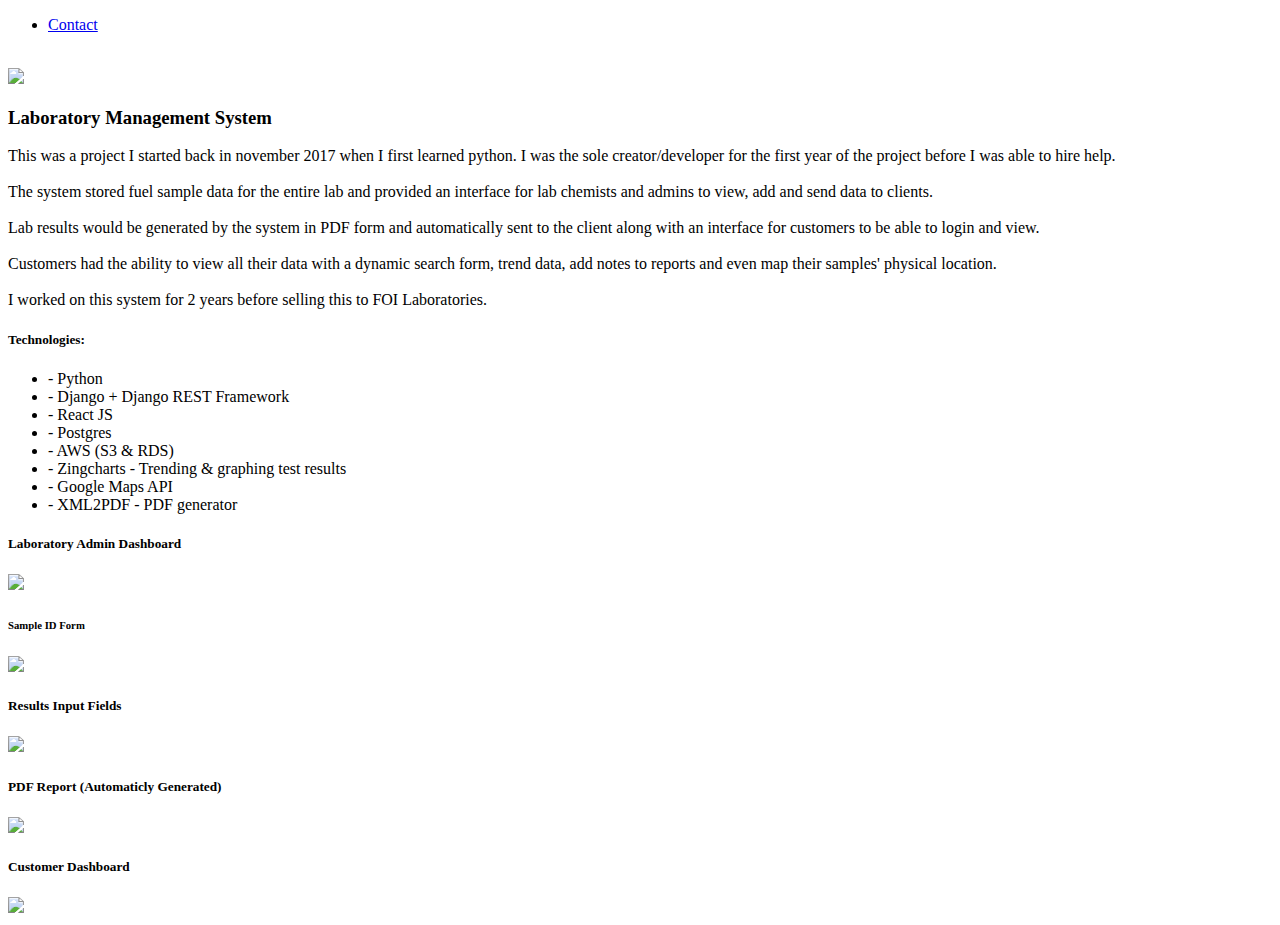
==== static/post_fun.html @ c9e9aa8a "Initial Commit" ====
<!DOCTYPE html>
<html>
<head>
	<title>Post Name</title>


	<meta name="viewport" content="width=device-width, initial-scale=1, maximum-scale=1, minimum-scale=1" />

	<link href="https://fonts.googleapis.com/css2?family=Russo+One&display=swap" rel="stylesheet">

	<link href="https://fonts.googleapis.com/css2?family=Roboto+Mono:wght@500&display=swap" rel="stylesheet">

	<link rel="stylesheet" type="text/css" href="default.css">


	<style type="text/css">
		.img-container{
			max-width: 600px;
		}

		img{
			width: 100%
		}

	</style>

</head>
<body>
	<div class="nav-wrapper">

		<!-- Link around dots-wrapper added after tutorial video -->
		<a href="index.html">
			<div class="dots-wrapper">
				<div id="dot-1" class="browser-dot"></div>
				<div id="dot-2" class="browser-dot"></div>
				<div id="dot-3" class="browser-dot"></div>
			</div>
		</a>

		<ul id="navigation">
			<li><a href="index.html#contact">Contact</a></li>

		</ul>
	</div>

	<div class="main-container">
		<br>

		<div class="img-container">
			<img src="images/dash.jpg">
		</div>
		
		<h3>Laboratory Management System</h3>

		<p>This was a project I started back in november 2017 when I first learned python. I was the sole creator/developer for the first year of the project before I was able to hire help.
		<br>
		<br>
		The system stored fuel sample data for the entire lab and provided an interface for lab chemists and admins to view, add and send data to clients.
		<br>
		<br>
		Lab results would be generated by the system in PDF form and automatically sent to the client along with an interface for customers to be able to login and view.
		<br>
		<br>
		Customers had the ability to view all their data with a dynamic search form, trend data, add notes to reports and even map their samples' physical location.
		<br>
		<br>
		I worked on this system for 2 years before selling this to FOI Laboratories.</p>

		<h5>Technologies:</h5>
		<ul>
			<li>- Python</li>
			<li>- Django + Django REST Framework</li>
			<li>- React JS</li>
			<li>- Postgres</li>
			<li>- AWS (S3 & RDS)</li>
			<li>- Zingcharts - Trending & graphing test results</li>
			<li>- Google Maps API</li>
			<li>- XML2PDF - PDF generator</li>
		</ul>


		<h5>Laboratory Admin Dashboard</h5>
		<div class="img-container">
			<img src="images/lab-dash.jpg">
		</div>

		<h6>Sample ID Form</h5>
		<div class="img-container">
			<img src="images/sample-form.jpg">
		</div>

		<h5>Results Input Fields</h5>
		<div class="img-container">
			<img src="images/results.jpg">
		</div>

		<h5>PDF Report (Automaticly Generated)</h5>
		<div class="img-container">
			<img src="images/pdf-report.jpg">
		</div>

		<h5>Customer Dashboard</h5>
		<div class="img-container">
			<img src="images/customer-dash.jpg">
		</div>

	</div>

</body>
</html>
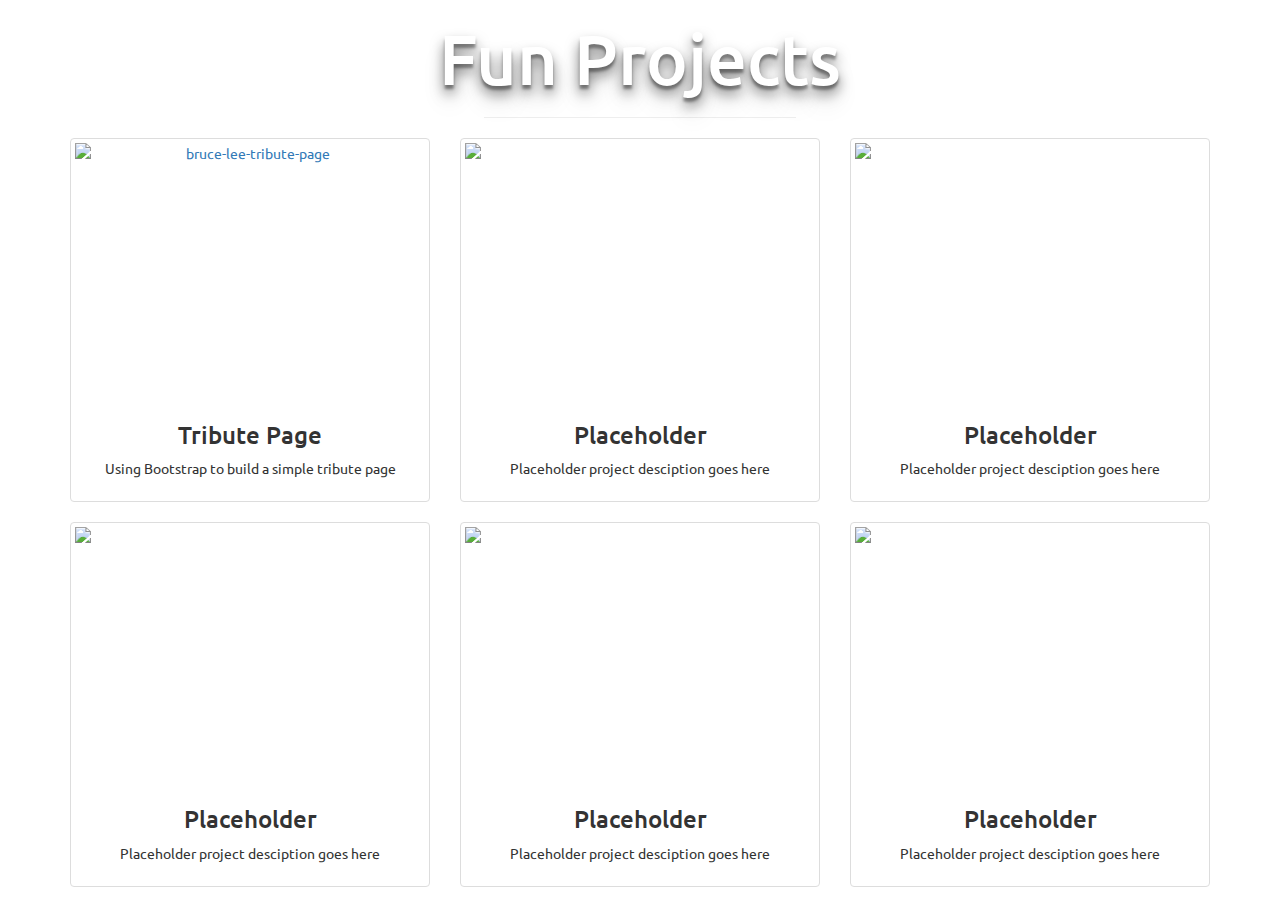
==== commit b29d8073: "projects page started" ====
--- a/static/post_fun.html
+++ b/static/post_fun.html
@@ -1,110 +1,143 @@
-<!DOCTYPE html>
 <html>
-<head>
-	<title>Post Name</title>
+  <head>
+    <meta charset="utf-8">
+    <meta name="viewport" content="width=device-width, initial-scale=1">
+    <title>Fun Projects Stack</title>
+    <link rel='stylesheet' href='https://maxcdn.bootstrapcdn.com/bootstrap/3.3.5/css/bootstrap.min.css'>
+    <link rel='stylesheet' href='https://maxcdn.bootstrapcdn.com/font-awesome/4.5.0/css/font-awesome.min.css'>
+    <link rel="stylesheet" href="projects.css">
+
+    <script src="https://code.jquery.com/jquery-1.12.0.min.js"></script>
+    <script src="https://maxcdn.bootstrapcdn.com/bootstrap/3.3.6/js/bootstrap.min.js" integrity="sha384-0mSbJDEHialfmuBBQP6A4Qrprq5OVfW37PRR3j5ELqxss1yVqOtnepnHVP9aJ7xS" crossorigin="anonymous"></script>
+
+  </head>
+  <body>
 
 
-	<meta name="viewport" content="width=device-width, initial-scale=1, maximum-scale=1, minimum-scale=1" />
-
-	<link href="https://fonts.googleapis.com/css2?family=Russo+One&display=swap" rel="stylesheet">
-
-	<link href="https://fonts.googleapis.com/css2?family=Roboto+Mono:wght@500&display=swap" rel="stylesheet">
-
-	<link rel="stylesheet" type="text/css" href="default.css">
 
 
-	<style type="text/css">
-		.img-container{
-			max-width: 600px;
-		}
 
-		img{
-			width: 100%
-		}
+    <!-- Start portfolio Section  -->
+    <a class="anchor" id="portfolio-link"></a>
+    <div id="portfolio" class="container-fluid">
+      <div class="row">
+        <div class="col-lg-12 text-center">
+          <h1>Fun Projects</h1>
+          <hr />
+          <div class="container">
+            <div class="row">
+              <div class="col-lg-4">
+                <div class="thumbnail">
+                  <a href="https://codepen.io/hash004/full/obKJvY" target="_blank">
+                    <div class="thumbnail-hover text-center">
+                      <i class="fa fa-eye fa-4x"></i>
+                    </div>
+                    <img class="img-responsive" src="https://raw.githubusercontent.com/hash004/freecodecamp/master/portfolioPage/images/projects/tribute-page.png" alt="bruce-lee-tribute-page">
+                  </a>
+                  <div class="caption">
+                    <h3>Tribute Page</h3>
+                    <p>Using Bootstrap to build a simple tribute page</p>
+                  </div>
+                </div>
+              </div>
+              <div class="col-lg-4">
+                <div class="thumbnail">
+                  <a href="#" target="_blank">
+                    <div class="thumbnail-hover text-center">
+                      <i class="fa fa-eye fa-4x"></i>
+                    </div>
+                    <img class="img-responsive" src="https://images.unsplash.com/photo-1430931071372-38127bd472b8?crop=entropy&dpr=2&fit=crop&fm=jpg&h=275&ixjsv=2.1.0&ixlib=rb-0.3.5&q=50&w=400">
+                  </a>
+                  <div class="caption">
+                    <h3>Placeholder</h3>
+                    <p>Placeholder project desciption goes here</p>
+                  </div>
+                </div>
+              </div>
+              <div class="col-lg-4">
+                <div class="thumbnail">
+                  <a href="#" target="_blank">
+                    <div class="thumbnail-hover text-center">
+                      <i class="fa fa-eye fa-4x"></i>
+                    </div>
+                    <img src="https://images.unsplash.com/photo-1426260193283-c4daed7c2024?crop=entropy&dpr=2&fit=crop&fm=jpg&h=250&ixjsv=2.1.0&ixlib=rb-0.3.5&q=50&w=400">
+                  </a>
+                  <div class="caption">
+                    <h3>Placeholder</h3>
+                    <p>Placeholder project desciption goes here</p>
+                  </div>
+                </div>
+              </div>
+            </div>
+            <div class="row">
+              <div class="col-lg-4">
+                <div class="thumbnail">
+                  <a href="#" target="_blank">
+                    <div class="thumbnail-hover text-center">
+                      <i class="fa fa-eye fa-4x"></i>
+                    </div>
+                    <img src="https://images.unsplash.com/photo-1429728479567-9c51fb49813e?crop=entropy&dpr=2&fit=crop&fm=jpg&h=300&ixjsv=2.1.0&ixlib=rb-0.3.5&q=50&w=400">
+                  </a>
+                  <div class="caption">
+                    <h3>Placeholder</h3>
+                    <p>Placeholder project desciption goes here</p>
+                  </div>
+                </div>
+              </div>
+              <div class="col-lg-4">
+                <div class="thumbnail">
+                  <a href="#" target="_blank">
+                    <div class="thumbnail-hover text-center">
+                      <i class="fa fa-eye fa-4x"></i>
+                    </div>
+                    <img src="https://images.unsplash.com/photo-1422480723682-a694a43341fb?crop=entropy&dpr=2&fit=crop&fm=jpg&h=275&ixjsv=2.1.0&ixlib=rb-0.3.5&q=50&w=400">
+                  </a>
+                  <div class="caption">
+                    <h3>Placeholder</h3>
+                    <p>Placeholder project desciption goes here</p>
+                  </div>
+                </div>
+              </div>
+              <div class="col-lg-4">
+                <div class="thumbnail">
+                  <a href="#" target="_blank">
+                    <div class="thumbnail-hover text-center">
+                      <i class="fa fa-eye fa-4x"></i>
+                    </div>
+                    <img src="https://images.unsplash.com/photo-1451968362585-6f6b322071c7?crop=entropy&dpr=2&fit=crop&fm=jpg&h=225&ixjsv=2.1.0&ixlib=rb-0.3.5&q=50&w=400">
+                  </a>
+                  <div class="caption">
+                    <h3>Placeholder</h3>
+                    <p>Placeholder project desciption goes here</p>
+                  </div>
+                </div>
+              </div>
+            </div>
+          </div>
+        </div>
+      </div>
+    </div>
+    <!-- End portfolio Section  -->
 
-	</style>
+   
 
-</head>
-<body>
-	<div class="nav-wrapper">
+    <script type="text/javascript">
+      $(document).ready(function(){
+        $(".navbar-nav li").click(function(){
+          $(".navbar-nav li").removeClass("active");
+          $(this).addClass("active");
+        }
+        );
 
-		<!-- Link around dots-wrapper added after tutorial video -->
-		<a href="index.html">
-			<div class="dots-wrapper">
-				<div id="dot-1" class="browser-dot"></div>
-				<div id="dot-2" class="browser-dot"></div>
-				<div id="dot-3" class="browser-dot"></div>
-			</div>
-		</a>
+        $('.navbar-nav a').click(function(event){
+            event.preventDefault();
+            $('html, body').animate({
+                scrollTop: $( $.attr(this, 'href') ).offset().top
+            }, 500);
+        });
 
-		<ul id="navigation">
-			<li><a href="index.html#contact">Contact</a></li>
-
-		</ul>
-	</div>
-
-	<div class="main-container">
-		<br>
-
-		<div class="img-container">
-			<img src="images/dash.jpg">
-		</div>
-		
-		<h3>Laboratory Management System</h3>
-
-		<p>This was a project I started back in november 2017 when I first learned python. I was the sole creator/developer for the first year of the project before I was able to hire help.
-		<br>
-		<br>
-		The system stored fuel sample data for the entire lab and provided an interface for lab chemists and admins to view, add and send data to clients.
-		<br>
-		<br>
-		Lab results would be generated by the system in PDF form and automatically sent to the client along with an interface for customers to be able to login and view.
-		<br>
-		<br>
-		Customers had the ability to view all their data with a dynamic search form, trend data, add notes to reports and even map their samples' physical location.
-		<br>
-		<br>
-		I worked on this system for 2 years before selling this to FOI Laboratories.</p>
-
-		<h5>Technologies:</h5>
-		<ul>
-			<li>- Python</li>
-			<li>- Django + Django REST Framework</li>
-			<li>- React JS</li>
-			<li>- Postgres</li>
-			<li>- AWS (S3 & RDS)</li>
-			<li>- Zingcharts - Trending & graphing test results</li>
-			<li>- Google Maps API</li>
-			<li>- XML2PDF - PDF generator</li>
-		</ul>
-
-
-		<h5>Laboratory Admin Dashboard</h5>
-		<div class="img-container">
-			<img src="images/lab-dash.jpg">
-		</div>
-
-		<h6>Sample ID Form</h5>
-		<div class="img-container">
-			<img src="images/sample-form.jpg">
-		</div>
-
-		<h5>Results Input Fields</h5>
-		<div class="img-container">
-			<img src="images/results.jpg">
-		</div>
-
-		<h5>PDF Report (Automaticly Generated)</h5>
-		<div class="img-container">
-			<img src="images/pdf-report.jpg">
-		</div>
-
-		<h5>Customer Dashboard</h5>
-		<div class="img-container">
-			<img src="images/customer-dash.jpg">
-		</div>
-
-	</div>
-
-</body>
+      }
+      );
+    </script>
+  </body>
 </html>--- a/static/projects.css
+++ b/static/projects.css
@@ -0,0 +1,201 @@
+@import url(https://fonts.googleapis.com/css?family=Dancing+Script|Ubuntu|Roboto:400,700);
+
+/*html, body{
+  height: 100%;
+}*/
+
+body{
+  font-family: "Ubuntu", sans-serif;
+}
+
+a.anchor {
+    display: block;
+    position: relative;
+    top: -50px;
+    visibility: hidden;
+}
+
+.navbar-brand{
+  font-family: "Dancing Script", cursive;
+  font-weight: 700;
+  font-size: 2em;
+}
+
+.navbar li{
+  text-transform: capitalize;
+}
+
+#splash{
+  background-image: url(https://raw.githubusercontent.com/hash004/freecodecamp/master/portfolioPage/images/home.jpg);
+  background-size: cover;
+  background-position: center;
+  height: 100%;
+  margin-top: 50px;
+  padding-top: 15%;
+  padding-bottom: 50px;
+  color: #fff;
+  font-size: 3em;
+  text-shadow: 0px 4px 3px rgba(0,0,0,0.4),
+               0px 8px 13px rgba(0,0,0,0.5),
+               0px 18px 23px rgba(0,0,0,0.1);
+}
+
+  #splash h1{
+    font-size: 2em;
+  }
+
+  #splash a{
+    color: #fff;
+  }
+
+  #splash a:hover{
+    color: #e7e7e7;
+  }
+
+#portfolio{
+  background-image: url(https://raw.githubusercontent.com/hash004/freecodecamp/master/portfolioPage/images/portfolio.jpg);
+  background-attachment: fixed;
+  background-size: cover;
+  background-position: center;
+  height: 100%;
+  padding-bottom: 50px;
+  color: #fff;
+}
+
+  #portfolio h1{
+    font-size: 5em;
+    text-shadow: 0px 4px 3px rgba(0,0,0,0.4),
+                 0px 8px 13px rgba(0,0,0,0.5),
+                 0px 18px 23px rgba(0,0,0,0.1);
+  }
+
+.thumbnail{
+  position: relative;
+}
+
+  .thumbnail img{
+    min-height: 250px;
+    min-width: 300px;
+  }
+
+.thumbnail-hover{
+  position: absolute;
+  top: 2px;
+  left: 2px;
+  height: 99%;
+  width: 99%;
+  opacity: 0;
+  transition:2s;
+}
+
+    .thumbnail-hover:hover{
+    top: 2px;
+    left: 2px;
+    position: absolute;
+    height: 99%;
+    width: 99%;
+    background-color: rgba(0,0,0,0.8);
+    margin: 0 auto;
+    transition:.5s;
+    opacity: 1;
+    padding-top: 30%;
+    border-radius: 5px;
+  }
+
+  .thumbnail-hover i{
+    text-decoration: none;
+    color: white;
+  }
+
+.row-eq-height {
+  display: -webkit-box;
+  display: -webkit-flex;
+  display: -ms-flexbox;
+  display:         flex;
+}
+
+#about{
+  background-image: url(https://raw.githubusercontent.com/hash004/freecodecamp/master/portfolioPage/images/about.jpg);
+  background-position: center;
+  background-size: cover;
+  height: 100%;
+  padding-bottom: 50px;
+  color: #fff;
+}
+
+  #about h1{
+    font-size: 5em;
+    text-shadow: 0px 4px 3px rgba(0,0,0,0.4),
+                 0px 8px 13px rgba(0,0,0,0.5),
+                 0px 18px 23px rgba(0,0,0,0.1);
+  }
+
+  #about p{
+    font-size: 1.5em;
+    text-align: justify;
+  }
+
+  #about img{
+    padding: 10px;
+    /*max-width: 180px;*/
+  }
+
+#white-bg{
+  /*background-color: rgba(0,0,0, 0.5);
+  border-radius: 20px;
+  margin-right: 10px;*/
+  float: left;
+  display: inline-block;
+  vertical-align: middle;
+  padding: 6% 2%;
+}
+
+#contact{
+  background-image: url(https://raw.githubusercontent.com/hash004/freecodecamp/master/portfolioPage/images/contact.jpg);
+  background-position: center;
+  background-size: cover;
+  height: 100%;
+  padding-bottom: 50px;
+  color: #fff;
+}
+
+  #contact h1{
+    font-size: 5em;
+    text-shadow: 0px 4px 3px rgba(0,0,0,0.4),
+                 0px 8px 13px rgba(0,0,0,0.5),
+                 0px 18px 23px rgba(0,0,0,0.1);
+  }
+
+  #contact h2{
+    text-shadow: 0px 4px 3px rgba(0,0,0,0.4),
+                 0px 8px 13px rgba(0,0,0,0.5),
+                 0px 18px 23px rgba(0,0,0,0.1);
+  }
+
+  #contact address{
+    font-size: 1.5em;
+    color: #fff;
+    font-weight: bold;
+  }
+
+  #contact .fa-stack{
+    color: #333;
+  }
+
+  #contact .fa-stack:hover .fa-stack-1x{
+    color: #333;
+    transition: 0.5s;
+  }
+
+  #contact .fa-stack:hover .fa-stack-2x{
+    color: #fff;
+    transition: 0.5s;
+  }
+
+  #contact a{
+    text-decoration: none;
+  }
+
+hr{
+  width: 25%;
+}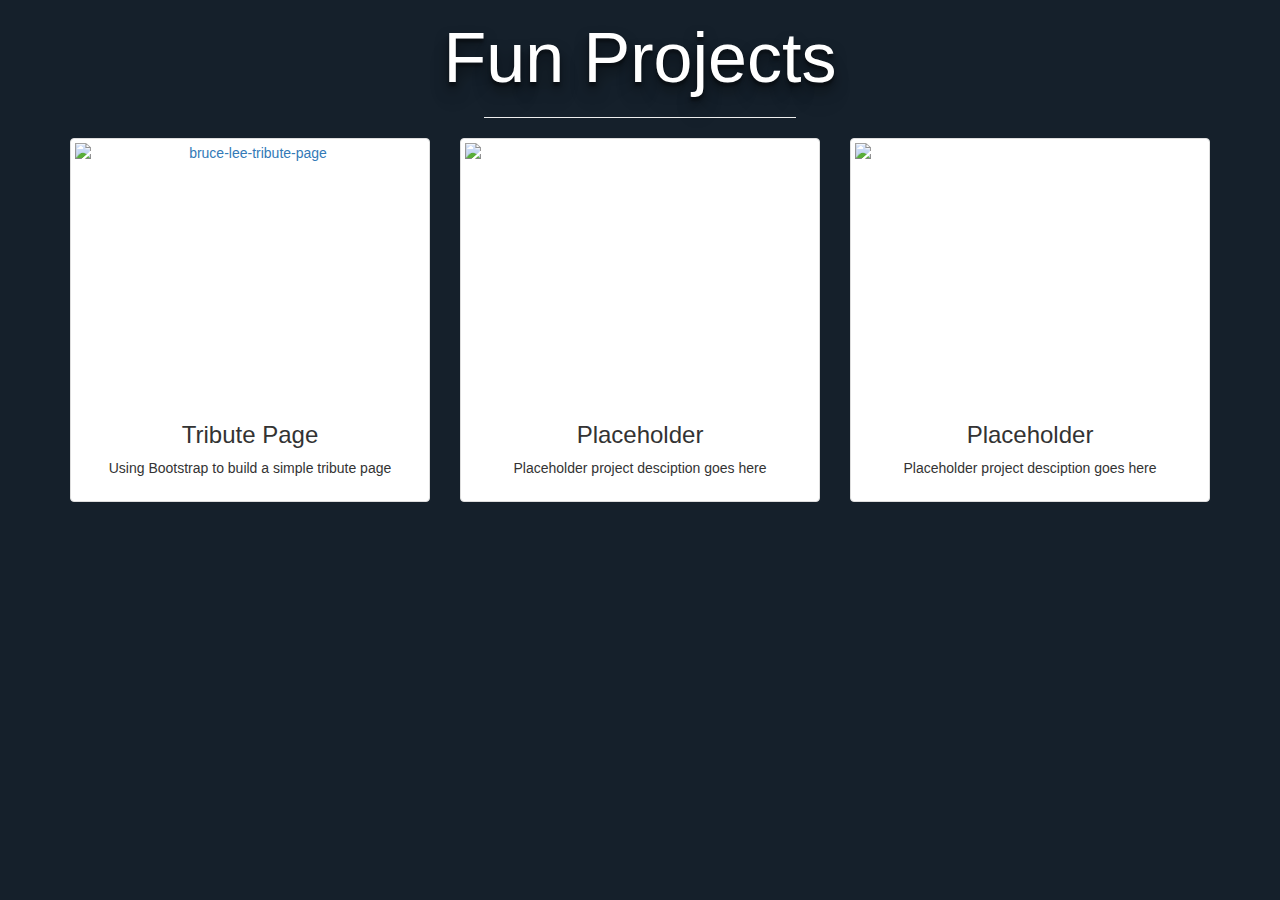
==== commit d2f82239: "Bug fixes #2" ====
--- a/static/post_fun.html
+++ b/static/post_fun.html
@@ -69,49 +69,9 @@
                 </div>
               </div>
             </div>
-            <div class="row">
-              <div class="col-lg-4">
-                <div class="thumbnail">
-                  <a href="#" target="_blank">
-                    <div class="thumbnail-hover text-center">
-                      <i class="fa fa-eye fa-4x"></i>
-                    </div>
-                    <img src="https://images.unsplash.com/photo-1429728479567-9c51fb49813e?crop=entropy&dpr=2&fit=crop&fm=jpg&h=300&ixjsv=2.1.0&ixlib=rb-0.3.5&q=50&w=400">
-                  </a>
-                  <div class="caption">
-                    <h3>Placeholder</h3>
-                    <p>Placeholder project desciption goes here</p>
-                  </div>
-                </div>
-              </div>
-              <div class="col-lg-4">
-                <div class="thumbnail">
-                  <a href="#" target="_blank">
-                    <div class="thumbnail-hover text-center">
-                      <i class="fa fa-eye fa-4x"></i>
-                    </div>
-                    <img src="https://images.unsplash.com/photo-1422480723682-a694a43341fb?crop=entropy&dpr=2&fit=crop&fm=jpg&h=275&ixjsv=2.1.0&ixlib=rb-0.3.5&q=50&w=400">
-                  </a>
-                  <div class="caption">
-                    <h3>Placeholder</h3>
-                    <p>Placeholder project desciption goes here</p>
-                  </div>
-                </div>
-              </div>
-              <div class="col-lg-4">
-                <div class="thumbnail">
-                  <a href="#" target="_blank">
-                    <div class="thumbnail-hover text-center">
-                      <i class="fa fa-eye fa-4x"></i>
-                    </div>
-                    <img src="https://images.unsplash.com/photo-1451968362585-6f6b322071c7?crop=entropy&dpr=2&fit=crop&fm=jpg&h=225&ixjsv=2.1.0&ixlib=rb-0.3.5&q=50&w=400">
-                  </a>
-                  <div class="caption">
-                    <h3>Placeholder</h3>
-                    <p>Placeholder project desciption goes here</p>
-                  </div>
-                </div>
-              </div>
+            
+              
+           
             </div>
           </div>
         </div>
--- a/static/projects.css
+++ b/static/projects.css
@@ -5,61 +5,22 @@
 }*/
 
 body{
-  font-family: "Ubuntu", sans-serif;
+  font-family: "Roboto Mono", sans-serif;
 }
 
-a.anchor {
-    display: block;
-    position: relative;
-    top: -50px;
-    visibility: hidden;
-}
 
-.navbar-brand{
-  font-family: "Dancing Script", cursive;
-  font-weight: 700;
-  font-size: 2em;
-}
-
-.navbar li{
-  text-transform: capitalize;
-}
-
-#splash{
-  background-image: url(https://raw.githubusercontent.com/hash004/freecodecamp/master/portfolioPage/images/home.jpg);
-  background-size: cover;
-  background-position: center;
-  height: 100%;
-  margin-top: 50px;
-  padding-top: 15%;
-  padding-bottom: 50px;
-  color: #fff;
-  font-size: 3em;
-  text-shadow: 0px 4px 3px rgba(0,0,0,0.4),
-               0px 8px 13px rgba(0,0,0,0.5),
-               0px 18px 23px rgba(0,0,0,0.1);
-}
-
-  #splash h1{
-    font-size: 2em;
-  }
-
-  #splash a{
-    color: #fff;
-  }
-
-  #splash a:hover{
-    color: #e7e7e7;
-  }
 
 #portfolio{
-  background-image: url(https://raw.githubusercontent.com/hash004/freecodecamp/master/portfolioPage/images/portfolio.jpg);
+  background-color:#15202B;
   background-attachment: fixed;
-  background-size: cover;
-  background-position: center;
+  background-size: fill;
+  background-position: cover;
   height: 100%;
   padding-bottom: 50px;
   color: #fff;
+}
+.row{
+  background-color:#15202B;
 }
 
   #portfolio h1{
@@ -114,88 +75,6 @@
   display:         flex;
 }
 
-#about{
-  background-image: url(https://raw.githubusercontent.com/hash004/freecodecamp/master/portfolioPage/images/about.jpg);
-  background-position: center;
-  background-size: cover;
-  height: 100%;
-  padding-bottom: 50px;
-  color: #fff;
-}
-
-  #about h1{
-    font-size: 5em;
-    text-shadow: 0px 4px 3px rgba(0,0,0,0.4),
-                 0px 8px 13px rgba(0,0,0,0.5),
-                 0px 18px 23px rgba(0,0,0,0.1);
-  }
-
-  #about p{
-    font-size: 1.5em;
-    text-align: justify;
-  }
-
-  #about img{
-    padding: 10px;
-    /*max-width: 180px;*/
-  }
-
-#white-bg{
-  /*background-color: rgba(0,0,0, 0.5);
-  border-radius: 20px;
-  margin-right: 10px;*/
-  float: left;
-  display: inline-block;
-  vertical-align: middle;
-  padding: 6% 2%;
-}
-
-#contact{
-  background-image: url(https://raw.githubusercontent.com/hash004/freecodecamp/master/portfolioPage/images/contact.jpg);
-  background-position: center;
-  background-size: cover;
-  height: 100%;
-  padding-bottom: 50px;
-  color: #fff;
-}
-
-  #contact h1{
-    font-size: 5em;
-    text-shadow: 0px 4px 3px rgba(0,0,0,0.4),
-                 0px 8px 13px rgba(0,0,0,0.5),
-                 0px 18px 23px rgba(0,0,0,0.1);
-  }
-
-  #contact h2{
-    text-shadow: 0px 4px 3px rgba(0,0,0,0.4),
-                 0px 8px 13px rgba(0,0,0,0.5),
-                 0px 18px 23px rgba(0,0,0,0.1);
-  }
-
-  #contact address{
-    font-size: 1.5em;
-    color: #fff;
-    font-weight: bold;
-  }
-
-  #contact .fa-stack{
-    color: #333;
-  }
-
-  #contact .fa-stack:hover .fa-stack-1x{
-    color: #333;
-    transition: 0.5s;
-  }
-
-  #contact .fa-stack:hover .fa-stack-2x{
-    color: #fff;
-    transition: 0.5s;
-  }
-
-  #contact a{
-    text-decoration: none;
-  }
-
 hr{
   width: 25%;
 }